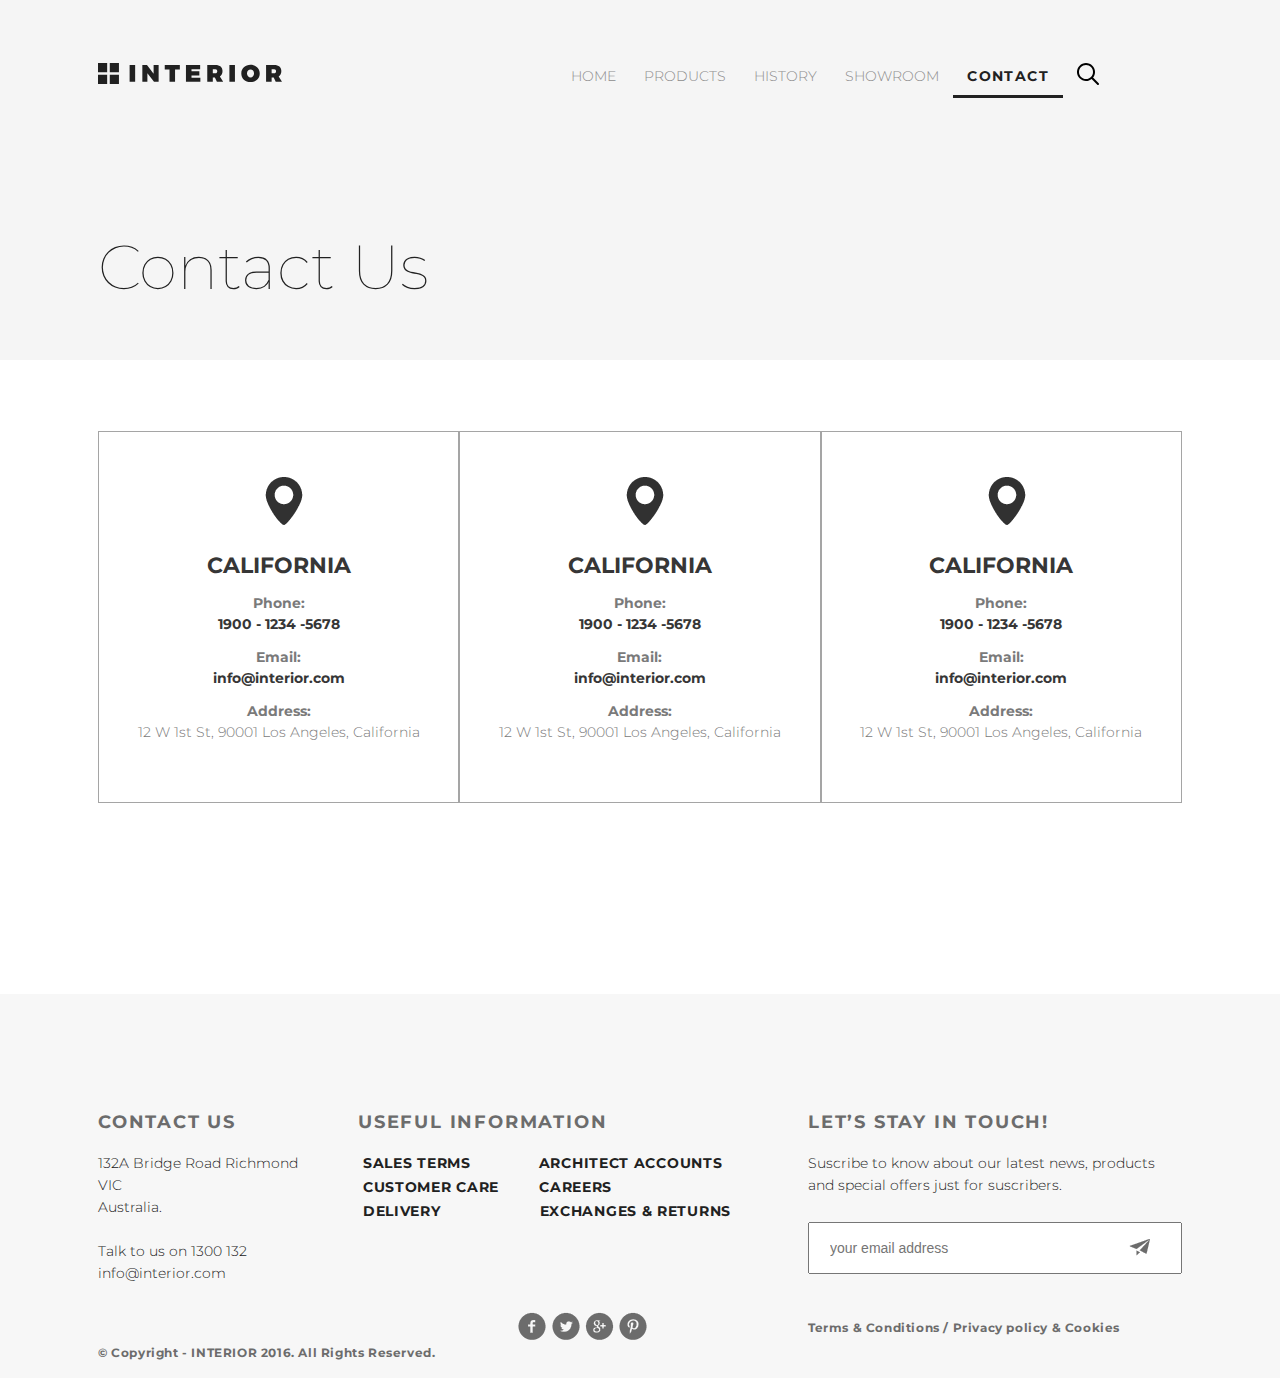
==== contacts.html @ 43cd3d75 "My first site" ====
<!DOCTYPE html>
<html lang="en">

<head>
  <meta charset="UTF-8">
  <meta name="viewport" content="width=device-width, initial-scale=1.0">
  <title>Document</title>
  <link href="https://fonts.googleapis.com/css2?family=Montserrat:wght@100;300;400;700&display=swap" rel="stylesheet">
  <link rel="stylesheet" href="css/style.css">
</head>

<body>

  <!-- Первый блок -->

  <div class="container">
    <div class="contact-us-header padding-site">
      <header class="header">
        <a href="index.html"><img src="img/logo.svg" alt="logo"></a>
        <nav>
          <ul class="menu">
            <li class="menu-list"><a href="index.html" class="menu-link">HOME</a></li>
            <li class="menu-list"><a href="products.html" class="menu-link">PRODUCTS</a></li>
            <li class="menu-list"><a href="#" class="menu-link">HISTORY</a></li>
            <li class="menu-list"><a href="#" class="menu-link">SHOWROOM</a></li>
            <li class="menu-list"><a href="#" class="menu-link menu-link-active">CONTACT</a></li>
            <li class="menu-list"><a href="#" class="menu-link"><img src="img/search.svg" alt="search"></a></li>
          </ul>
        </nav>
      </header>

      <div class="contact-us-text">
        <h2>Contact Us</h2>
      </div>
    </div>

    <!-- Второй блок -->

    <div class="contact-information padding-site">
      <div class="contact-details">
        <img src="img/pin.png" alt="pin">
        <h2>California</h2>
        <h3>Phone:</h3>
        <p>1900 - 1234 -5678</p>
        <h3>Email:</h3>
        <p>info@interior.com</p>
        <h3>Address:</h3>
        <p>12 W 1st St, 90001 Los Angeles, California</p>
      </div>

      <div class="contact-details">
        <img src="img/pin.png" alt="pin">
        <h2>California</h2>
        <h3>Phone:</h3>
        <p>1900 - 1234 -5678</p>
        <h3>Email:</h3>
        <p>info@interior.com</p>
        <h3>Address:</h3>
        <p>12 W 1st St, 90001 Los Angeles, California</p>
      </div>

      <div class="contact-details">
        <img src="img/pin.png" alt="pin">
        <h2>California</h2>
        <h3>Phone:</h3>
        <p>1900 - 1234 -5678</p>
        <h3>Email:</h3>
        <p>info@interior.com</p>
        <h3>Address:</h3>
        <p>12 W 1st St, 90001 Los Angeles, California</p>
      </div>
    </div>

    <!-- Третий блок (footer) -->

    <footer class="footer padding-site">

      <div class="footer-wrapper">
        <div class="contact-us">
          <a href="#">
            <h2 class="footer-h2">Contact Us</h2>
          </a>
          <p class="footer-content">132A Bridge Road Richmond VIC <br>
            Australia. <br><br>
            Talk to us on 1300 132
            info@interior.com</p>
          <a href="#">
            <h3>&copy; Copyright - INTERIOR 2016. All Rights Reserved.</h3>
          </a>
        </div>

        <div class="useful-information">
          <a href="#">
            <h2 class="footer-h2">Useful Information</h2>
          </a>
          <div class="useful-information-list">
            <ul>
              <li><a class="first_list-item" href="#">Sales terms</a></li>
              <li><a href="#">Architect accounts</a></li>
            </ul>
            <ul>
              <li><a class="second_list-item" href="#">Customer care</a></li>
              <li><a href="#">Careers</a></li>
            </ul>
            <ul>
              <li><a class="third_list-item" href="#">Delivery</a></li>
              <li><a href="#">Exchanges & returns</a></li>
            </ul>
          </div>
          <a href="#"><img src="img/social-links.png" alt="social-links"></a>
        </div>

        <div class="stay-in-touch">
          <a href="#">
            <h2 class="footer-h2">Let’s Stay in Touch!</h2>
          </a>
          <p class="footer-content">Suscribe to know about our latest news,
            products and special offers just for suscribers.</p>
          <input type="text" placeholder="your email address">
          <a href="#"><img src="img/telegram.png" alt="telegram"></a>
          <a href="#">
            <h3>Terms & Conditions / Privacy policy & Cookies</h3>
          </a>
        </div>
      </div>
    </footer>

  </div>
</body>

</html>
---- css/style.css ----
body {
  font-family: 'Montserrat', sans-serif;
}

* {
  margin: 0;
  padding: 0;
}

.container {
  max-width: 1366px;
  min-width: 600px;
  min-height: 100%;
  margin: 0 auto;
}

.padding-site {
  padding-left: 98px;
  padding-right: 98px;
}

/* Верстка первого блока */

.slider {
  min-height: 800px;
  background-image: url(../img/slider-img.jpg);
  position: relative;
}

.header {
  display: flex;
  justify-content: space-between;
  padding-top: 63px;
}

.menu {
  display: flex;
  align-items: center;
  padding-right: 69px;
}

.menu-list {
  list-style-type: none;
}

.menu-link {
  color: #8c8c8c;
  font-size: 14px;
  font-weight: 300;
  padding: 10px 14px;
  text-transform: uppercase;
  text-decoration: none;
}

.menu-link:hover {
  color: #212121;
  text-shadow: 0 0 .65px #212121, 0 0 .65px #212121;
}

.menu-link-active {
  font-weight: 700;
  color: #212121;
  letter-spacing: 1.4px;
  border-bottom: 3px solid #212121;
  text-shadow: none, none;
}

.slider-text {
  padding-top: 283px;
  position: relative;
}

.slider-text img {
  position: absolute;
  top: 485px;
  left: 180px;
  opacity: 0;
}

.slider-trending {
  color: #43a047;
  font-size: 18px;
  font-weight: 700;
  text-transform: uppercase;
}

.slider-h2 {
  color: #212121;
  font-size: 62px;
  font-weight: 100;
  text-transform: uppercase;
}

.slider-content {
  color: #6c6c6c;
  font-size: 14px;
  font-weight: 300;
  line-height: 24px;
  width: 469px;
  margin-top: 20px;
  margin-bottom: 20px;
}

.button {
  display: inline-block;
  color: #212121;
  font-size: 18px;
  font-weight: 700;
  text-transform: uppercase;
  text-align: center;
  line-height: 45px;
  letter-spacing: 3.6px;
  text-decoration: none;
  width: 212px;
  height: 45px;
  box-shadow: 0px 2px 4.9px 0.2px rgba(33, 33, 33, 0.35);
  border-radius: 22.5px;
  background-color: #ffffff;
}

.button:hover {
  background: #ffffff url(../img/arrow.svg) no-repeat 180px 16px;
  transition: 0.5s;
}

.button:active {
  box-shadow: none;
}

.pagination {
  position: absolute;
  width: 1170px;
  bottom: 19px;
  text-align: center;
}

.circle {
  display: inline-block;
  width: 30px;
  height: 30px;
  background-color: #212121;
  border-radius: 20px;
  opacity: 0.2;
  margin: 5px;
}

.circle:hover {
  opacity: 1;
}

.circle-active {
  width: 40px;
  height: 40px;
  opacity: 1;
  margin-bottom: 0;
}

/* Верстка второго блока */

.products {
  min-height: 610px;
  background-color: #fff;
}

.products-chair {
  display: flex;
  justify-content: space-between;
}

.switch-list {
  display: flex;
  padding-top: 120px;
}

.product-featured {
  font-size: 36px;
  font-weight: 700;
  margin-right: 31px;
  position: relative;
}

.product-featured a {
  text-decoration: none;
  color: #212121;
}

.product-featured::after {
  content: '';
  position: absolute;
  height: 3px;
  display: block;
  width: 187px;
  background-color: #212121;
  top: 47px;
  left: -7px;
  z-index: 1;
}

.product-new {
  font-weight: 700;
  font-size: 36px;
  position: relative;
  margin-right: 31px;
}

.product-new a {
  text-decoration: none;
  color: #6c6c6c;
}

.product-new::after {
  content: '';
  position: absolute;
  height: 1px;
  display: block;
  width: 114px;
  background-color: #6c6c6c;
  top: 49px;
  left: -22px;
}

.product-new:hover a {
  color: #212121;
}

.explore-all {
  display: flex;
  align-items: center;
  padding-top: 135px;
}

.explore-all a {
  color: #212121;
  font-size: 18px;
  font-weight: 700;
  letter-spacing: 3.6px;
  margin-right: 13px;
  text-transform: uppercase;
  text-decoration: none;
  text-align: center;
}

.products-images {
  display: flex;
  justify-content: space-between;
  margin-top: 65px;
  position: relative;
}

.hidden-layer h2 {
  color: #212121;
  font-size: 22px;
  font-weight: 700;
  text-align: center;
  margin-top: 10px;
  margin-top: -155px;
  opacity: 0;
}

.first-img {
  position: absolute;
  top: 50px;
  margin-left: 108px;
  opacity: 0;
}

.second-img {
  position: absolute;
  top: 73px;
  margin-left: 133px;
  opacity: 0;
}

.hidden-layer p {
  color: #6c6c6c;
  font-size: 14px;
  font-weight: 300;
  text-align: center;
  margin-top: 10px;
  width: 212px;
  padding: 0 30px;
  opacity: 0;
}

.product_layer:hover .hidden-layer p, .product_layer:hover .hidden-layer .first-img, .product_layer:hover .hidden-layer .second-img, .product_layer:hover .hidden-layer h2 {
  opacity: 1;
  transition: 1s;
}

.products-image:hover {
  opacity: 0.2;
  outline: 2px solid black;
}

/* Верстка третьего блока */

.promo {
  min-height: 684px;
  position: relative;
}

.promo-images {
  display: flex;
}

.promo-left {
  position: absolute;
  top: 220px;
  left: 50px;
}

.promo-exclusive {
  color: #1e88e5;
  font-size: 18px;
  font-weight: 700;
  letter-spacing: 1.8px;
  text-transform: uppercase;
}

.promo-left h2 {
  color: #212121;
  font-size: 36px;
  font-weight: 700;
  margin-top: 10px;
}

.promo-left p {
  color: #6c6c6c;
  font-size: 14px;
  font-weight: 300;
  line-height: 1.71;
  margin-top: 20px;
  margin-bottom: 30px;
  width: 382px;
}

.promo-right {
  position: absolute;
  top: 220px;
  left: 732px;
}

.promo-right h2 {
  color: #212121;
  font-size: 36px;
  font-weight: 700;
  margin-top: 15px;
}

.promo-right p {
  color: #6c6c6c;
  font-size: 14px;
  font-weight: 300;
  line-height: 1.71;
  margin-top: 20px;
  margin-bottom: 30px;
  width: 382px;
}

/* Верстка четвёртого блока */

.trending-products {
  min-height: 1109px;
  background-color: #fff;
}

.trending-products_head {
  display: flex;
  justify-content: space-between;
}

.trending-products_head h2 {
  color: #212121;
  font-size: 36px;
  font-weight: 700;
  padding-top: 118px;
}

.trending-products_head h2 {
  padding-top: 115px;
}

.trending-products_images {
  display: flex;
  flex-wrap: wrap;
  justify-content: space-around;
  margin-top: 65px;
}

.trending-products_images img {
  margin-bottom: 30px;
}

/* Верстка пятого блока */

.second-slider {
  min-height: 800px;
  background-image: url(../img/second-slider.jpg);
  position: relative;
}

.extra-left {
  position: absolute;
  top: 300px;
  left: 130px;
}

.extra-left p {
  max-width: 340px;
}

/* Верстка шестого блока */

.last-products {
  min-height: 810px;
  background-color: #fff;
  position: relative;
}

.last-products-images {
  display: grid;
  grid-template-columns: 570px 270px 270px;
  grid-template-rows: 1fr 1fr;
  padding-top: 120px;
}

.last-products-images img:first-child {
  grid-row-start: 1;
  grid-row-end: 3;
}

.last-products-images img:nth-child(2) {
  margin-left: 30px;
}

.last-products-images img:nth-child(3) {
  margin-left: 60px;
}

.last-products-images img:nth-child(4) {
  margin-left: 30px;
  margin-top: 15px;
}

.last-products-images img:nth-child(5) {
  margin-left: 60px;
  margin-top: 15px;
}

/* Верстка седьмого блока */

.mobile-app {
  min-height: 516px;
  background-image: url(../img/mobile/mobile-app.jpg);
}

.mobile-app-content {
  padding-top: 122px;
}

.mobile-app-content h3 {
  color: #6c6c6c;
  font-size: 18px;
  font-weight: 700;
  letter-spacing: 1.8px;
  text-transform: uppercase;
}

.mobile-app-content h1 {
  color: #212121;
  font-size: 62px;
  font-weight: 100;
  width: 472px;
  line-height: 1.16;
  margin-top: 15px;
  text-transform: uppercase;
}

.mobile-app-content p {
  color: #6c6c6c;
  font-size: 22px;
  font-weight: 300;
  line-height: 1.09;
  margin-top: 20px;
}

.mobile-app-images {
  margin-top: 33px;
}

.mobile-app-images img {
  margin-right: 10px;
}

/* Верстка восьмого блока (footer) */

.footer {
  min-height: 384px;
  background-color: #f7f7f7;
  position: relative;
}

.footer-wrapper {
  display: grid;
  grid-template-columns: 1fr 1fr 1fr;
  justify-content: space-between;
  padding-top: 117px;
}

.footer-h2 {
  color: #6c6c6c;
  font-size: 18px;
  font-weight: 700;
  letter-spacing: 1.8px;
  text-transform: uppercase;
  margin-bottom: 20px;
  text-decoration: none;
}

.footer-content {
  color: #212121;
  font-size: 14px;
  font-weight: 300;
  line-height: 1.57;
}

.contact-us p {
  max-width: 225px;
}

.stay-in-touch p {
  max-width: 372px;
}

.useful-information {
  margin-left: -95px;
}

.useful-information-list {
  max-width: 423px;
}

.useful-information-list ul {
  display: flex;
}

.useful-information-list li {
  list-style: none;
  margin: 0 5px;
  margin-bottom: 5px;
}

.useful-information-list a {
  color: #212121;
  font-size: 14px;
  font-weight: 700;
  letter-spacing: 0.7px;
  text-transform: uppercase;
  text-decoration: none;
}

input[type="text"] {
  height: 48px;
  width: 350px;
  color: #6c6c6c;
  line-height: 1.57;
  font-size: 14px;
  font-weight: 300;
  padding-left: 20px;
  margin-top: 25px;
}

.stay-in-touch img {
  position: absolute;
  top: 245px;
  right: 130px;
}

.first_list-item {
  margin-right: 58px;
}

.second_list-item {
  margin-right: 30px;
}

.third_list-item {
  margin-right: 89px;
}

.footer-copyright {
  display: flex;
  justify-content: space-between;
}

.footer-copyright h3 {
  color: #6c6c6c;
  font-size: 12px;
  font-weight: 700;
  letter-spacing: 0.6px;
  line-height: 2.17;
  margin-top: 55px;
}

.footer-copyright img {
  margin-top: 52px;
  margin-left: -105px;
}

.footer-copyright .second-h3 {
  margin-right: 35px;
}

.contact-us a {
  text-decoration: none;
}

.contact-us h3 {
  color: #6c6c6c;
  font-size: 12px;
  font-weight: 700;
  letter-spacing: 0.6px;
  line-height: 2.17;
  margin-top: 55px;
  text-decoration: none;
}

.stay-in-touch h3 {
  color: #6c6c6c;
  font-size: 12px;
  font-weight: 700;
  letter-spacing: 0.6px;
  line-height: 2.17;
  margin-top: 55px;
  text-decoration: none;
  margin-top: 41px;
}

.contact-us a, .useful-information a, .stay-in-touch a {
  text-decoration: none;
}

.useful-information img {
  margin-top: 87px;
  margin-left: 160px;
}

/* ---------Contacts--------- */

/* Верстка первого блока */

.contact-us-header {
  min-height: 360px;
  background-color: #f5f5f5;
}

.contact-us-text h2 {
  color: #212121;
  font-size: 62px;
  font-weight: 100;
  margin-top: 140px;
}

/* Верстка второго блока */

.contact-information {
  display: flex;
  justify-content: space-between;
  height: 563px;
  padding-top: 71px;
  background-color: #fff;
}

.contact-details {
  width: 370px;
  height: 370px;
  background-color: #ffffff;
  border: solid 1px #9c9c9c;
  opacity: 0.9;
  position: relative;
}

.contact-details img {
  position: absolute;
  top: 45px;
  left: 166px;
}

.contact-details h2 {
  color: #212121;
  font-size: 22px;
  font-weight: 700;
  text-align: center;
  text-transform: uppercase;
  margin-top: 120px;
}

.contact-details h3 {
  color: #6c6c6c;
  font-size: 14px;
  font-weight: 700;
  text-align: center;
  margin-top: 15px;
}

.contact-details p {
  color: #212121;
  font-size: 14px;
  font-weight: 700;
  text-align: center;
  margin-top: 3px;
}

.contact-details p:last-child {
  color: #6c6c6c;
  font-weight: 300;
}

/* ---------Products--------- */

/* Верстка второго блока */

.all-products-range {
  height: 1965px;
  background-color: #fff;
  position: relative;
}

.products-name-list {
  display: flex;
  position: relative;
}

.products-name-list a {
  color: #6c6c6c;
  letter-spacing: 1.8px;
  font-size: 18px;
  font-weight: 700;
  text-decoration: none;
}

.products-name-list a:hover {
  color: #212121;
}

.active-product::after {
  content: '';
  position: absolute;
  height: 3px;
  display: block;
  width: 60px;
  background-color: #212121;
  top: 100px;
  left: 0;
}

.products-name-list .active-product {
  color: #212121;
  margin-left: 10px;
  margin-right: 12px;
}

.products-name-list h2 {
  padding-top: 65px;
  margin-right: 33px;
}

.refresh-img {
  position: absolute;
  bottom: 115px;
  left: 665px;
}
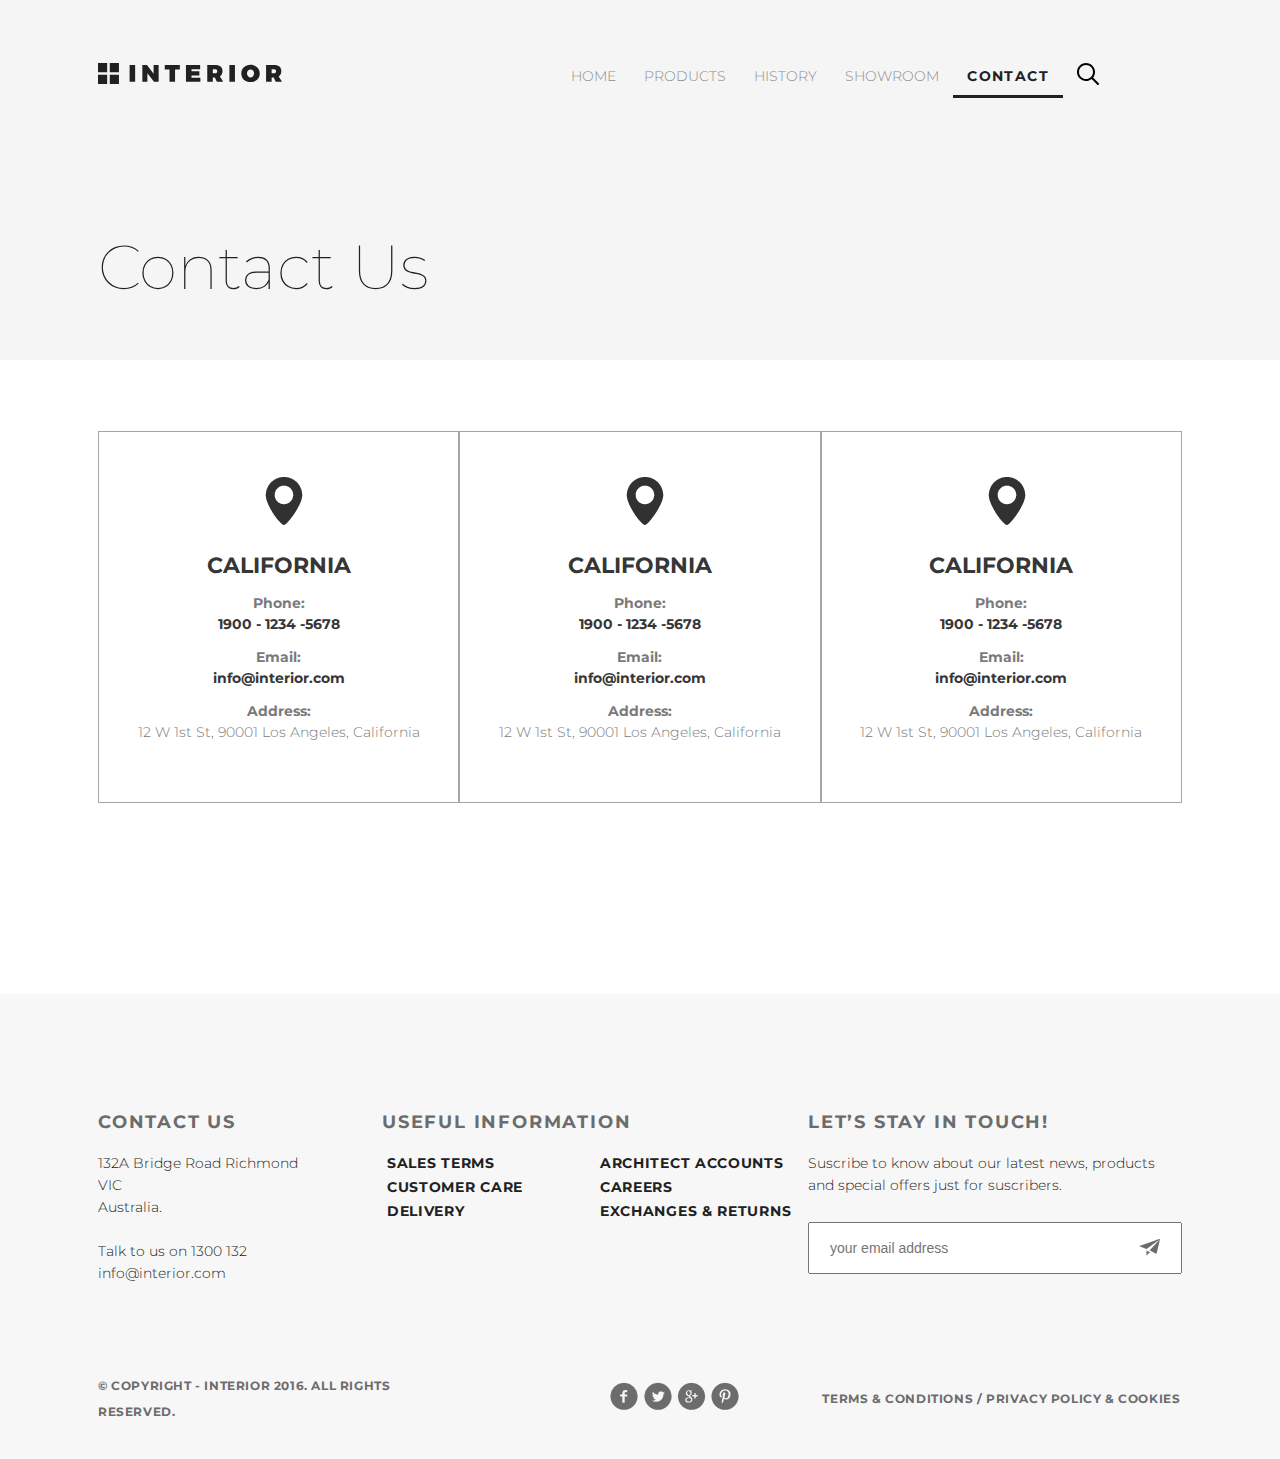
==== commit 78053835: "Изменил 6 блок и footer. Сверстал на гридах." ====
--- a/contacts.html
+++ b/contacts.html
@@ -84,9 +84,6 @@
             Australia. <br><br>
             Talk to us on 1300 132
             info@interior.com</p>
-          <a href="#">
-            <h3>&copy; Copyright - INTERIOR 2016. All Rights Reserved.</h3>
-          </a>
         </div>
 
         <div class="useful-information">
@@ -96,18 +93,15 @@
           <div class="useful-information-list">
             <ul>
               <li><a class="first_list-item" href="#">Sales terms</a></li>
-              <li><a href="#">Architect accounts</a></li>
+              <li><a href="#">Customer care</a></li>
+              <li><a class="second_list-item" href="#">Delivery</a></li>
             </ul>
             <ul>
-              <li><a class="second_list-item" href="#">Customer care</a></li>
+              <li><a class="third_list-item" href="#">Architect accounts</a></li>
               <li><a href="#">Careers</a></li>
-            </ul>
-            <ul>
-              <li><a class="third_list-item" href="#">Delivery</a></li>
               <li><a href="#">Exchanges & returns</a></li>
             </ul>
           </div>
-          <a href="#"><img src="img/social-links.png" alt="social-links"></a>
         </div>
 
         <div class="stay-in-touch">
@@ -118,8 +112,15 @@
             products and special offers just for suscribers.</p>
           <input type="text" placeholder="your email address">
           <a href="#"><img src="img/telegram.png" alt="telegram"></a>
+        </div>
+
+        <div class="footer-bottom">
           <a href="#">
-            <h3>Terms & Conditions / Privacy policy & Cookies</h3>
+            <h3>&copy; Copyright - INTERIOR 2016. All Rights Reserved.</h3>
+            <a href="contacts.html"><img src="img/social-links.png" alt="social-links"></a>
+            <a href="#">
+              <h3>Terms & Conditions / Privacy policy & Cookies</h3>
+            </a>
           </a>
         </div>
       </div>
--- a/css/style.css
+++ b/css/style.css
@@ -417,34 +417,14 @@
   position: relative;
 }
 
-.last-products-images {
+.products-left {
   display: grid;
-  grid-template-columns: 570px 270px 270px;
-  grid-template-rows: 1fr 1fr;
+  grid-template-columns: 1fr 1fr;
   padding-top: 120px;
 }
 
-.last-products-images img:first-child {
-  grid-row-start: 1;
-  grid-row-end: 3;
-}
-
-.last-products-images img:nth-child(2) {
-  margin-left: 30px;
-}
-
-.last-products-images img:nth-child(3) {
-  margin-left: 60px;
-}
-
-.last-products-images img:nth-child(4) {
-  margin-left: 30px;
-  margin-top: 15px;
-}
-
-.last-products-images img:nth-child(5) {
-  margin-left: 60px;
-  margin-top: 15px;
+.margin-product {
+  margin-bottom: 26px;
 }
 
 /* Верстка седьмого блока */
@@ -502,9 +482,23 @@
 
 .footer-wrapper {
   display: grid;
+  grid-template-columns: 1fr 1.5fr 1fr;
+  grid-template-rows: 1fr 1fr;
+  padding-top: 117px;
+}
+
+.useful-information-list {
+  display: grid;
+  grid-template-columns: 1fr 1fr;
+}
+
+.footer-bottom {
+  grid-column-start: 1;
+  grid-column-end: 4;
+  display: grid;
   grid-template-columns: 1fr 1fr 1fr;
-  justify-content: space-between;
-  padding-top: 117px;
+  justify-items: center;
+  align-items: center;
 }
 
 .footer-h2 {
@@ -530,18 +524,6 @@
 
 .stay-in-touch p {
   max-width: 372px;
-}
-
-.useful-information {
-  margin-left: -95px;
-}
-
-.useful-information-list {
-  max-width: 423px;
-}
-
-.useful-information-list ul {
-  display: flex;
 }
 
 .useful-information-list li {
@@ -573,76 +555,27 @@
 .stay-in-touch img {
   position: absolute;
   top: 245px;
-  right: 130px;
-}
-
-.first_list-item {
-  margin-right: 58px;
-}
-
-.second_list-item {
-  margin-right: 30px;
-}
-
-.third_list-item {
-  margin-right: 89px;
-}
-
-.footer-copyright {
-  display: flex;
-  justify-content: space-between;
-}
-
-.footer-copyright h3 {
+  right: 120px;
+}
+
+.footer-bottom h3 {
   color: #6c6c6c;
   font-size: 12px;
   font-weight: 700;
   letter-spacing: 0.6px;
   line-height: 2.17;
   margin-top: 55px;
-}
-
-.footer-copyright img {
+  text-decoration: none;
+  text-transform: uppercase;
+}
+
+.footer-bottom img {
   margin-top: 52px;
-  margin-left: -105px;
-}
-
-.footer-copyright .second-h3 {
-  margin-right: 35px;
-}
-
-.contact-us a {
-  text-decoration: none;
-}
-
-.contact-us h3 {
-  color: #6c6c6c;
-  font-size: 12px;
-  font-weight: 700;
-  letter-spacing: 0.6px;
-  line-height: 2.17;
-  margin-top: 55px;
-  text-decoration: none;
-}
-
-.stay-in-touch h3 {
-  color: #6c6c6c;
-  font-size: 12px;
-  font-weight: 700;
-  letter-spacing: 0.6px;
-  line-height: 2.17;
-  margin-top: 55px;
-  text-decoration: none;
-  margin-top: 41px;
-}
-
-.contact-us a, .useful-information a, .stay-in-touch a {
-  text-decoration: none;
-}
-
-.useful-information img {
-  margin-top: 87px;
-  margin-left: 160px;
+  margin-left: 70px;
+}
+
+.contact-us a, .useful-information a, .stay-in-touch a, .footer-bottom a {
+  text-decoration: none;
 }
 
 /* ---------Contacts--------- */
